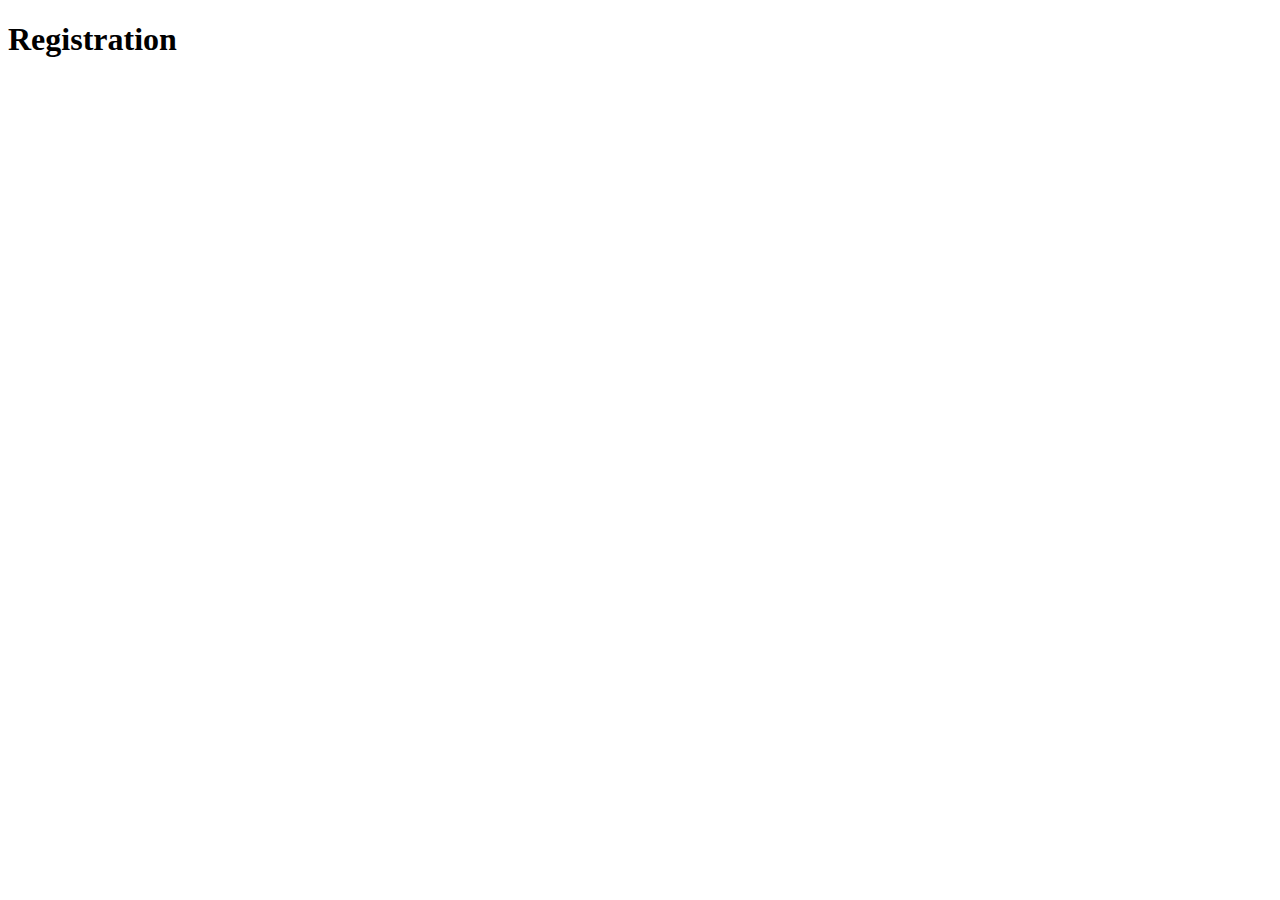
==== register.html @ 1dc58d4a "linking css and other pages" ====
<!DOCTYPE html>
<html lang="en">
    <head>
        <meta charset="utf-8">
        <title>Register</title>
    </head>
    <body>
        <header>
            <h1>Registration</h1>
        </header>
    </body>
</html>
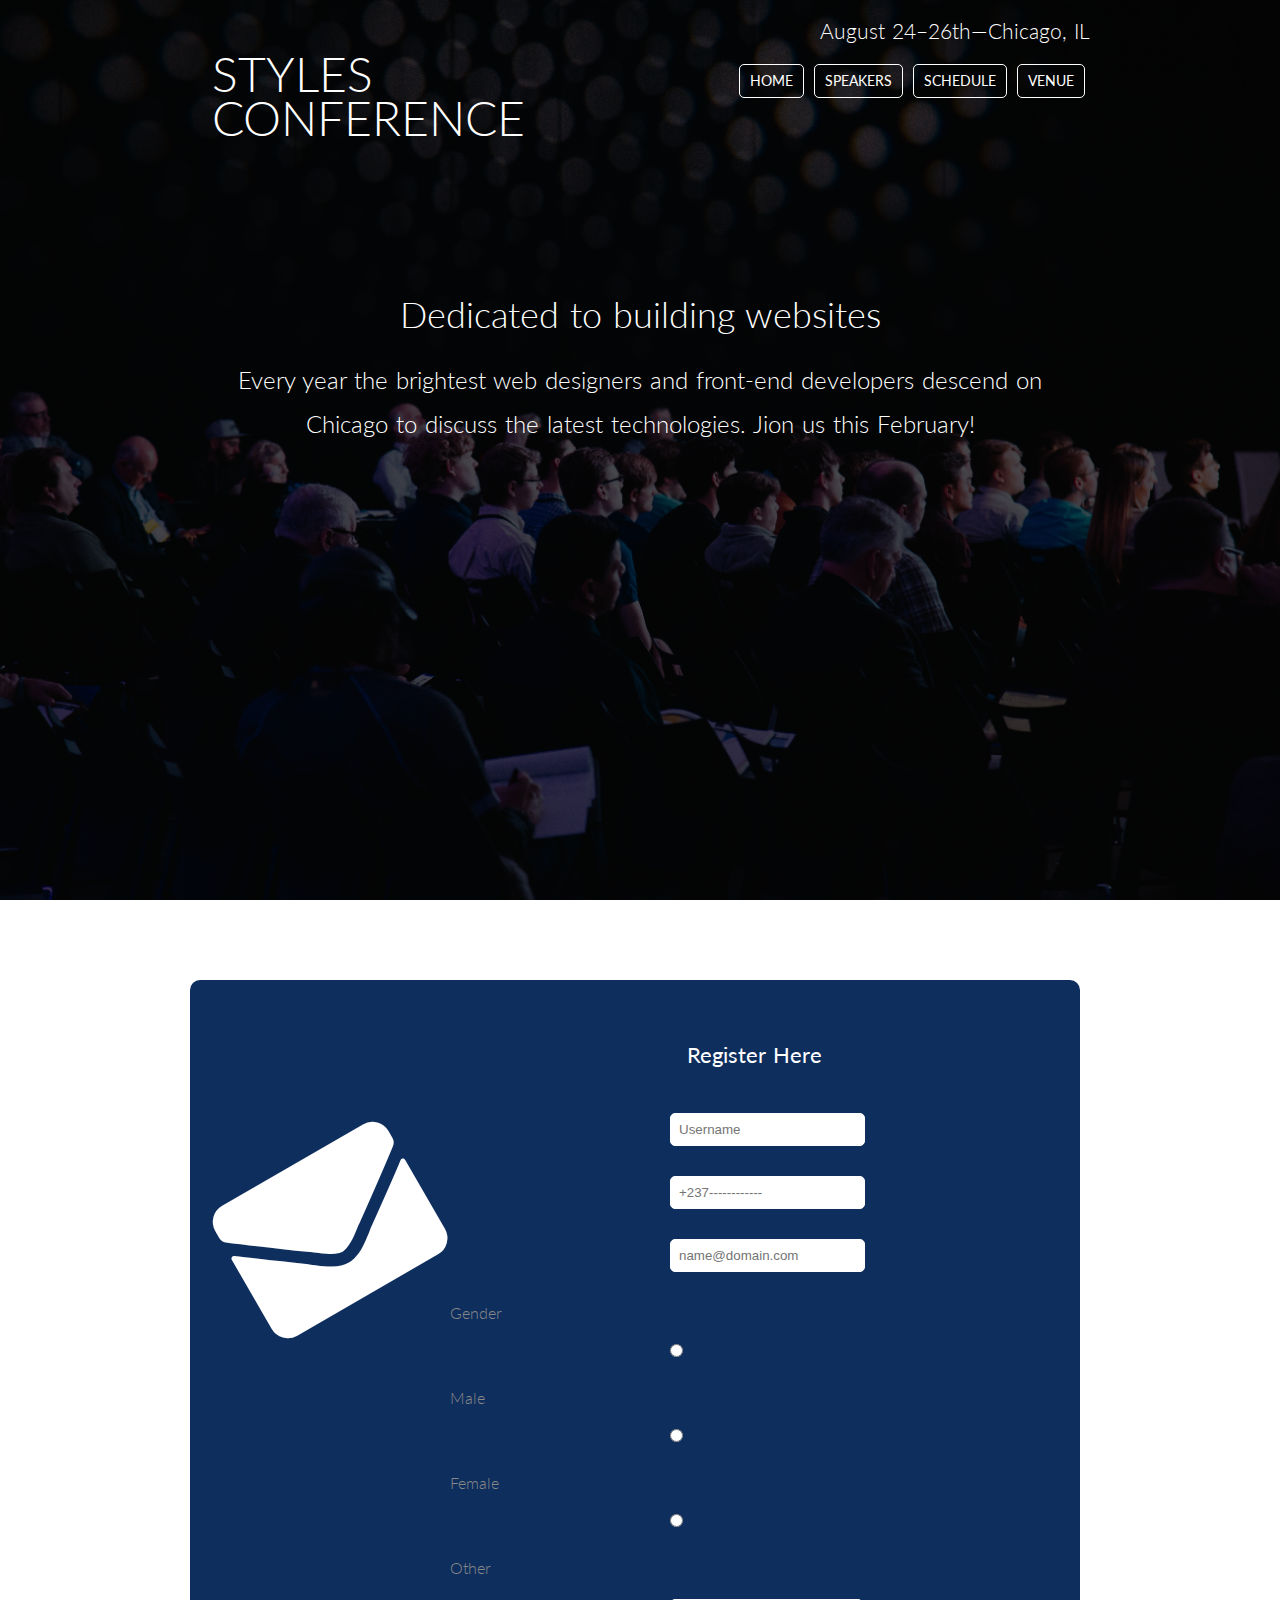
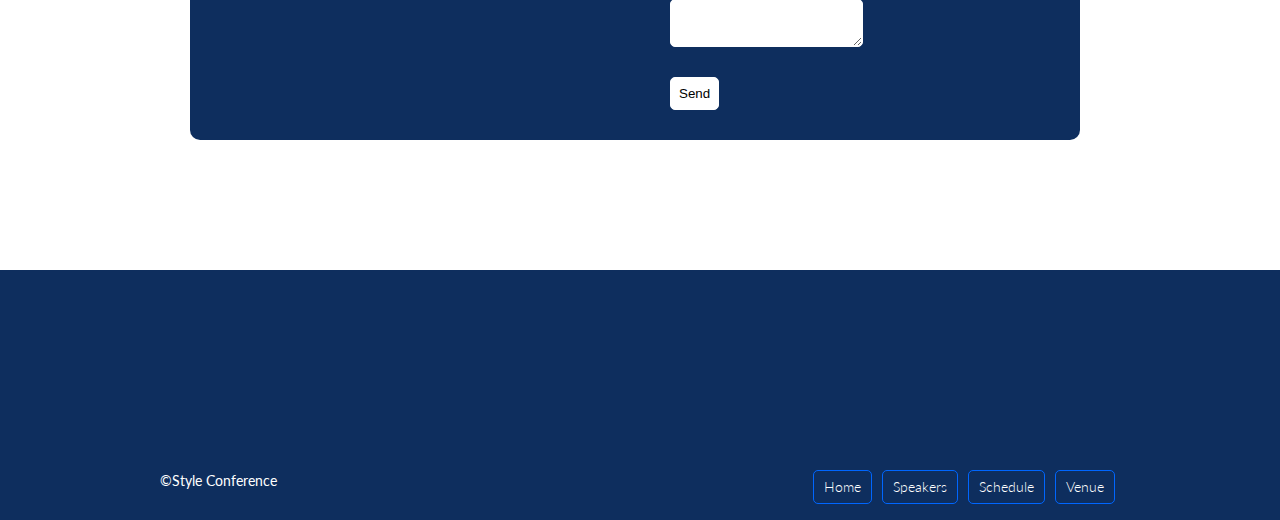
==== commit 63a08150: "Comitt having updated readme" ====
--- a/register.html
+++ b/register.html
@@ -1,12 +1,97 @@
-<!DOCTYPE html>
-<html lang="en">
-    <head>
-        <meta charset="utf-8">
-        <title>Register</title>
-    </head>
-    <body>
-        <header>
-            <h1>Registration</h1>
-        </header>
-    </body>
-</html>
+<!DOCTYPE html>
+<html lang="en">
+
+    <head>
+        <meta charset="utf-8">
+        <title>Conference website</title>
+        <link rel="stylesheet" href="assets/stylesheet/reset.css">
+        <link href="https://fonts.googleapis.com/css?family=Lato&display=swap" rel="stylesheet">
+        <link href="assets/stylesheet/fontawesome-free-5.12.1-web/css/all.css" rel="stylesheet">
+        <link rel="stylesheet" href="assets/stylesheet/main.css">
+    </head>
+
+
+    <body>
+        <section class="top-hero">
+            <header class="primary-header group container">
+                <h1 class="logo">Styles<br>Conference</h1>
+                <h3 class="tagline">August 24&ndash;26th&mdash;Chicago, IL</h3>
+                <nav class="hero primary-nav">
+                    <ul>
+                        <li><a href="venue.html" class="btn btn-alt">Venue</a></li>
+                        <li><a href="schedule.html" class="btn btn-alt">Schedule</a></li>
+                        <li><a href="speaker.html" class="btn btn-alt">Speakers</a></li>                     
+                        <li><a href="index.html" class="btn btn-alt">home</a></li>
+                    </ul>
+                </nav>
+                <div class="head2">
+                    <h1>Dedicated to building websites</h1>
+                    <p>
+                        Every year the brightest web designers and front-end developers descend on Chicago to discuss
+                        the latest technologies. Jion us this February!
+                    </p>
+                </div>
+            </header>
+        </section>
+
+        <section class="container">
+            <section class="teaser">
+                
+
+                <form  action="" method="POST">
+                    <fieldset">
+                        <label class="enve">
+                            <i class="fas fa-envelope"></i>
+                        </label>
+                    </fieldset>
+                    <legend>
+                        <h2>Register Here</h2>
+                    </legend>
+                    <fieldset>
+                        <label>
+                            <input type="name" name="Username" placeholder="Username">
+                        </label>
+                        <label>
+                            <input type="tel" name="phone" placeholder="+237------------">
+                        </label>
+
+                        <label>
+                            <input type="email" name="email" placeholder="name@domain.com">
+                        </label>
+                        <label>Gender
+                            <input type="radio" name="gender"> Male
+                            <input type="radio" name="gender"> Female
+                            <input type="radio" name="gender"> Other
+                        </label>
+                        
+                        <label>
+                            <textarea>
+                            </textarea>
+                        </label>
+                        <label>
+                            <input type="submit" name="submit" value="Send">
+                        </label>
+                    </fieldset>
+                </form>
+            
+
+
+            </section>
+        </section>
+        <section class="bottom-hero">
+            <footer class="primary-footer container">
+                <small>&copy;Style Conference</small>
+                <nav class="hero">
+                    <ul>
+                        <li><a href="venue.html" class="btn btn-alt2">Venue</a></li>
+                        <li><a href="schedule.html" class="btn btn-alt2">Schedule</a></li>
+                        <li><a href="speaker.html" class="btn btn-alt2">Speakers</a></li>
+                        <li><a href="index.html" class="btn btn-alt2">Home</a></li>
+                    </ul>
+                </nav>
+                <div class="clearfix"></div>
+            </footer>
+        </section>
+    </body>
+
+</html>--- a/assets/stylesheet/main.css
+++ b/assets/stylesheet/main.css
@@ -0,0 +1,464 @@
+/*
+=====================================
+            GRID 
+=====================================
+*/
+*{
+    margin:0;
+    padding:0;
+} 
+*,
+*:before,
+*:after{
+    -webkit-box-sizing:border-box;
+      -moz-box-sizing: border-box;
+           box-sizing: border-box;           
+}
+
+.col-1-3, 
+.col-2-3{
+    display: inline-block;
+    vertical-align: top;
+}
+.col-1-3{
+    width:33%;
+}
+.col-2-3{
+    width:48.6%
+}
+.grid,
+.col-2-3, 
+.col-1-3{
+    padding: 0px;
+    margin: 20px 0px;
+}
+.container,
+.grid{
+    margin:auto;
+    width:960px;
+}
+
+.top-hero{
+    background:linear-gradient(rgba(0, 0, 0, 0.7),rgba(0, 0, 0, 0.7)), url(wall5.jpg);
+    background-size: cover;
+    height:100vh;
+    background-position: center;
+}
+.container{
+    padding-left: 30px;
+    padding-right: 30px;
+}
+.group{
+    margin-bottom: 100px;
+}
+/*
+=====================================
+    TYPOGRAPHY/CUSTOM STYLES
+=====================================
+*/
+body{
+    color:#888;
+    font-family: 'Lato';
+    font-weight: 300;
+    font-size: 16px;
+    line-height: 22px;
+    background: #fff;
+}
+h1,h2,h3,h4,h5, p{
+    margin: 22px;
+    word-spacing: 1px;
+    color:#648888;
+}
+h1{
+    font-size: 36px;
+    line-height: 44px;
+}
+h2{
+    font-size: 24px;
+    line-height: 44px;
+}
+h3{
+    font-size: 21px;
+}
+h4{
+    font-size: 18px;
+}
+h5{
+    color:#a9b2b9;
+    font-size: 14px;
+    font-weight: 400;
+    text-transform: uppercase;
+}
+strong{
+    font-weight: 400;
+}
+cite, em{
+    font-style: italic;
+}
+
+/*=======================================
+            Home
+=========================================
+*/
+.logo{
+    float:left;
+    font-size: 48px;
+    line-height: 44px;
+    padding: 30px 0 22px 0;
+    text-transform: uppercase;
+}
+.logo:hover{
+    border-bottom:4px solid #0066ff;
+}
+
+.clearfix{
+    display: table;
+    clear:both;
+}
+.primary-nav{
+    font-size: 14px;
+    font-weight: 400;
+    letter-spacing: 0.5;
+    text-transform: uppercase;
+    margin-bottom: 40px;
+    
+}
+.tagline{
+    margin:0 0 22px 0;
+    text-align: right;
+    padding: 20px 0 0 0;
+    color:#fff;
+}
+.nav{
+    text-align: right;
+}
+.bottom-hero{
+    background-color: #0e2e5e;
+    height: 250px;
+
+}
+.primary-footer{
+    color:#fff;
+    font-size: 14px;
+    padding:200px 0 0 0;
+    
+
+}
+.primary-footer small{
+    font-weight: 400;
+    color:#fff;
+    margin-bottom: 0;
+    float: left;
+
+}
+.hero p{
+    font-size: 24px;
+}
+.hero a{
+    margin: 0 5px;
+    
+}
+.hero h2{
+    font-size: 36px;
+}
+.hero{
+    margin-bottom: 10px;
+}
+
+.btn{
+    border-radius: 5px;
+    padding:5px 10px;
+    border:1px solid #fff;
+    color:#fff;
+}
+.btn-alt,
+.btn-alt2{
+    float: right;
+}
+.btn-alt2{
+    border:1px solid #0066ff;
+}
+.btn-alt:hover{
+    color:#0066ff;
+    border:1px solidc
+}
+.btn-alt2:hover{
+    color:#fff;
+    border:1px solid #fff
+}
+.btn-reg{
+    font-size: 22px;
+    text-align: center;
+    display: inline-block;
+    border:1px solid #dfe2ef;
+    padding: 10px 30px;
+    margin: 20px 0px 20px 380px;
+    animation:animate 1.3s infinite linear;
+    
+}
+@keyframes animate{
+    0%{background-color: rgb(250, 117, 40);
+    border: 1px solid #0066ff;}
+      
+}
+.btn-reg:hover{
+    border:1px solid #0066ff;
+}
+.teaser{
+    padding: 0 10px 50px 0 ;
+}
+.teaser img{
+    width: 100%;
+    margin-top: 10px;
+    transition: 0.7s;
+}
+.teaser p,
+.teaser h3,
+.teaser h5{
+    text-align: center;
+    border: 1px solid #fff;
+    padding:10px 0;
+}
+.teaser img:hover{
+    transition: 0.7s;
+    transform: scale(1.05);
+    background-color: linear-gradient(#000, #000);
+    filter: blur(2px);
+}
+.teaser h3:hover{
+    color: #0e2e5e;
+    border: 1px solid #0066ff;
+    border-radius:5px;
+    padding:10px 0;
+}
+/*
+=====================================
+           LINKS
+=====================================
+*/
+a{
+    text-decoration: none;
+    color:#648880;
+}
+a:hover{
+    color:#a9b2b9;
+
+}
+p a{
+    border-bottom: 1px solid #dfe2e5;
+}
+
+.head2{
+    text-align: center;
+    clear: both;
+    margin: 250px 0 0 0px;
+    
+}
+.head2 p{
+    color: #fff;
+    font-size: 24px;
+    line-height: 44px;
+
+}
+.head3 h3{
+    text-align: left;
+    color: #fff;
+}
+.primary-header h1,
+.primary-header a{
+    color: #fff;
+}
+.row {
+    background: #fff;
+}
+
+/*=======================
+        Speaker
+=========================
+*/
+.container2{
+    width: 80%;
+    margin: 0 auto;
+}
+.others{
+    margin-top: 80px;
+}
+.jen-img{
+    position: relative;
+    width: 25%;
+    margin: 80px 10px 100px 0;
+}
+
+.jen-img img{
+    border-radius: 50%;
+    width: 100%;
+    height: 100%;
+    transition: 0.7s;
+    float: left;
+
+ }
+ .container3 h1{
+     margin: 80px auto;
+     width: 50%;
+     text-align: center;
+     color: #0e2e5e;
+     border: 1px solid none;
+     border-bottom: 2px solid #0066ff;
+     padding-bottom: 20px;
+ }
+ .jen-img:hover img{
+     filter: blur(2px) brightness(60%);
+     transition:0.7s;
+     transform: scale(1.15);
+ }
+ .jen-img :not(img){
+     position: absolute;
+     top: 40px;
+     color: #fff;
+     transition: .7s;
+     z-index: 1;
+     opacity: 0;
+     font-size: 20px;
+     font-style: italic;
+     text-align: center;
+     overflow: hidden;
+
+ }
+ .jen-img :not(img):hover{
+     opacity: 1;
+}
+.speaker-details{
+    float: right;
+    width: 70%;
+    text-align: center;
+    line-height: 25px;
+    margin: 10px 10px 10px 0;
+}
+
+.h11 h1{
+    color:#fff;
+    text-align: center;
+    margin-top: 0;
+} 
+ul{
+    list-style-type:none;
+}
+.last-margin{
+    margin-top: 450px;
+}
+
+/*
+=========================================
+            VENUE
+=========================================
+*/
+.ven{
+    width:100%;
+    height: 450px;
+    
+}
+.ven2{
+    text-align:center;
+    margin-top: 150px;
+}
+/*
+=========================================
+            Register
+=========================================
+*/
+legend h2{
+    text-align: center;
+    font: 22px/1.4 "lato";
+    color: #fff;
+    margin-top: 50px;
+    padding-top: 60px;
+    
+}
+label p{
+    text-align: right;
+    font: 22px/1.4 "lato";
+    color: #fff;
+    margin: 0 0 0 300px;
+}
+form{
+    background-color: #0e2e5e;
+    margin: 80px 0 80px 0;
+    border-radius: 10px;
+}
+fieldset{
+    display: inline-block;
+}
+
+input,
+textarea{
+    display: block;
+    padding: 8px;
+    border-radius: 5px;
+    border: 1px solid #fff;
+    background-color: #fff;
+    margin: 20px 20px 30px 220px;
+}
+label i{
+    font-size: 200px;
+    transform: rotate(-30deg);
+    color: #fff;
+    margin: 150px 20px 150px 40px;
+    float: left;
+}
+
+/*
+=========================================
+           Schedules
+=========================================
+*/
+
+thead th{
+    font-size: 16px;
+    height: 40px;
+}
+.content-table{
+    border-collapse: collapse;
+    margin: 50px auto 90px auto;
+    font-size: 0.9em;
+    min-width: 1000px;
+    border-radius: 5px 5px 0 0;
+    min-height: 200px;
+    overflow: hidden;
+    box-shadow: 0 0 20px #07070752;
+    
+}
+.container4 h1{
+    margin: 80px auto;
+    width: 50%;
+    text-align: center;
+    color: #0e2e5e;
+    border: 1px solid none;
+    border-bottom: 2px solid #0066ff;
+    padding-bottom: 20px;
+}
+.content-table thead tr{
+    background-color: #0066ff;;
+    color: #fff;
+    text-align: left;
+    font-weight: bold;
+
+}
+.content-table th,
+.content-table td{
+    padding: 18px 12px 18px 12px;
+
+}
+.content-table tbody tr{
+    border-bottom: 1px solid #dddddd;
+}
+.content-table tbody tr:nth-of-type(even){
+    background-color: #f3f3f3;
+    
+}
+.content-table tbody tr.active-row{
+    background-color: #0066ffb9;
+    color: #fff;
+}
+.content-table tbody tr:last-of-type {
+    border-bottom: 2px solid #0066ff;;
+}